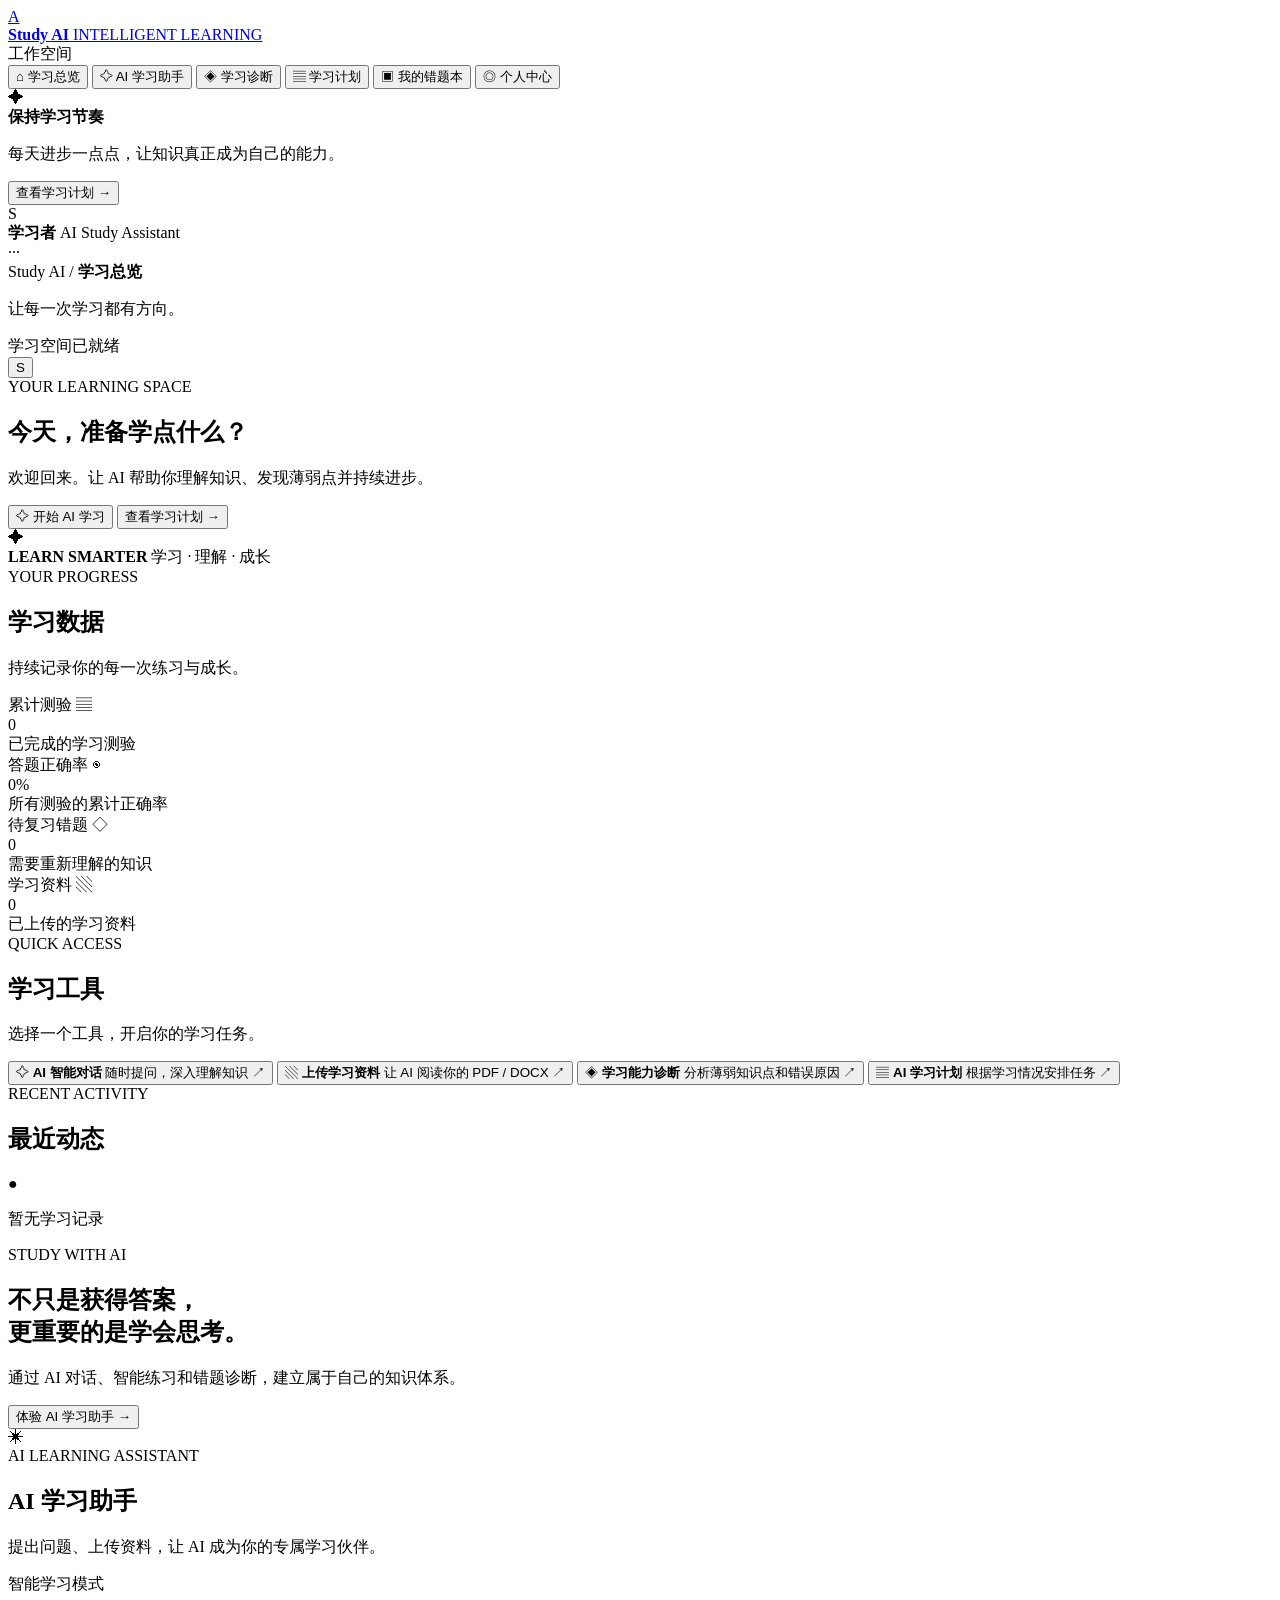
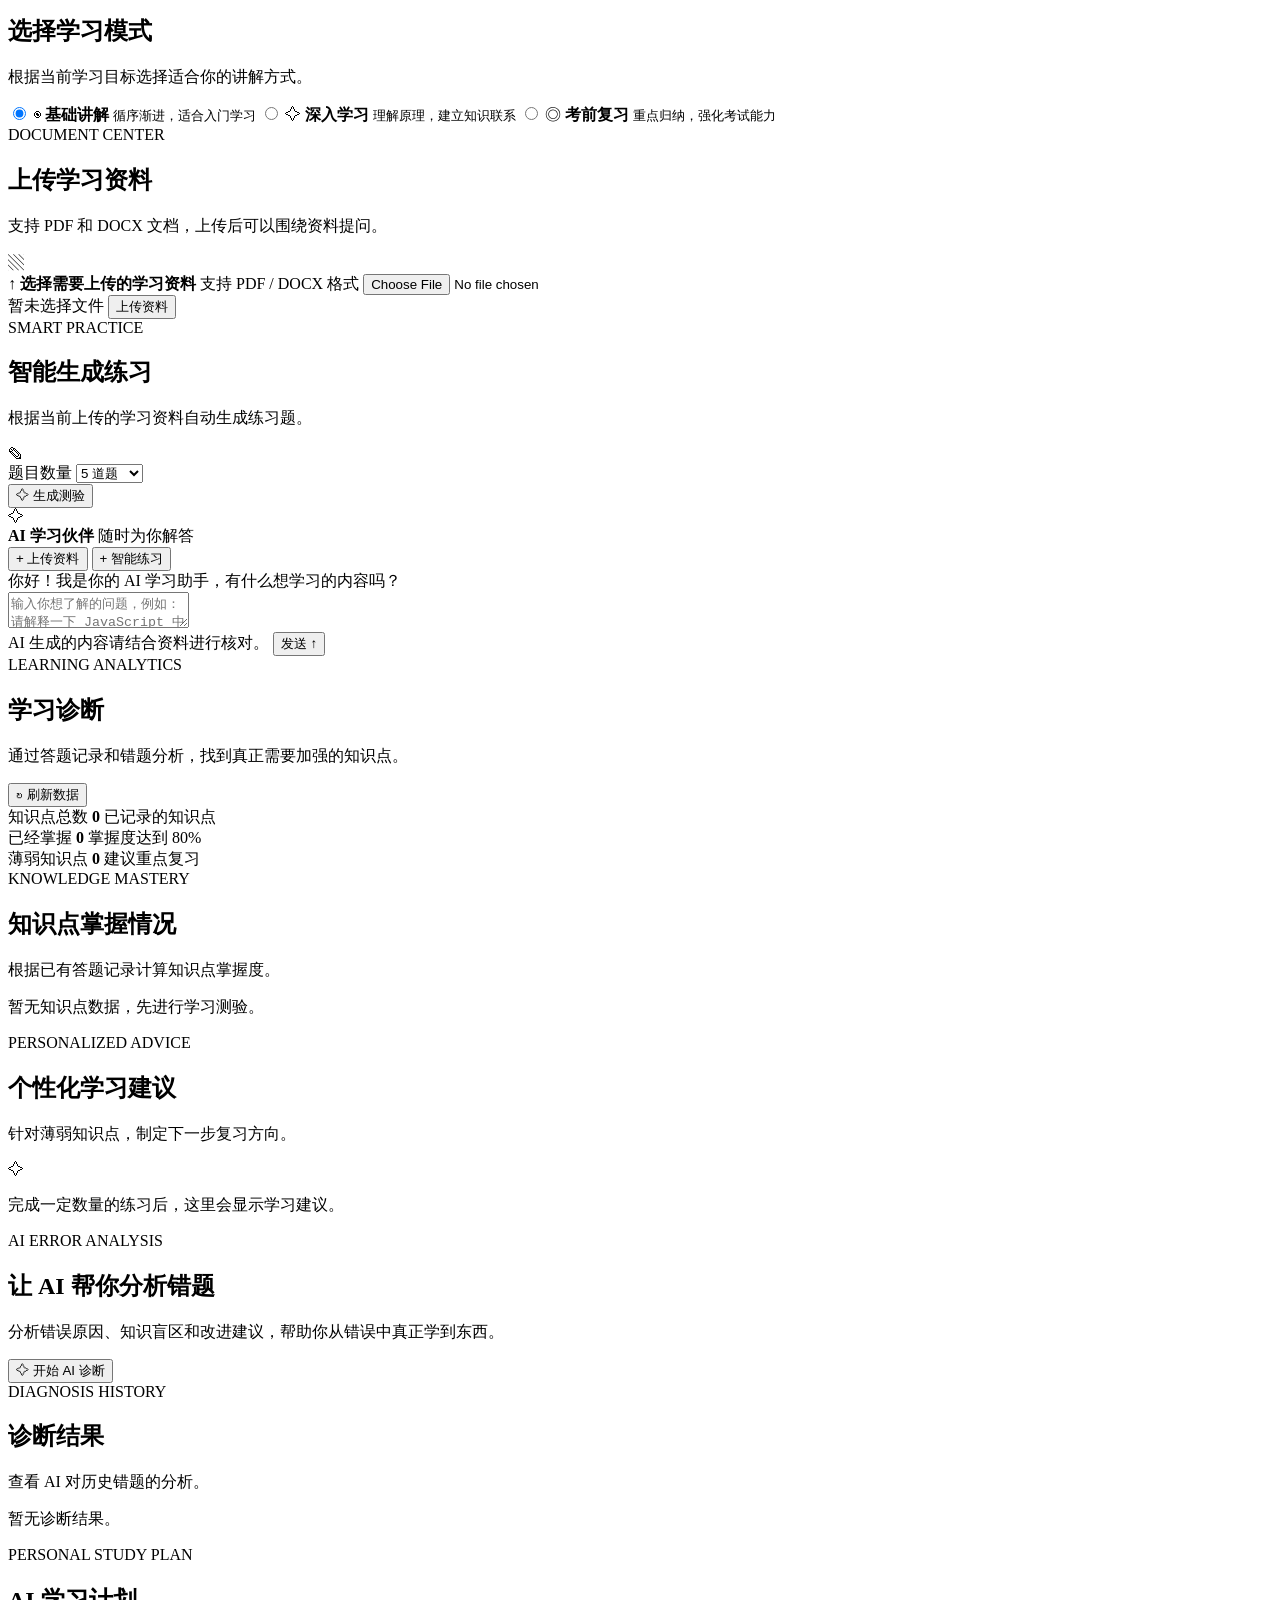
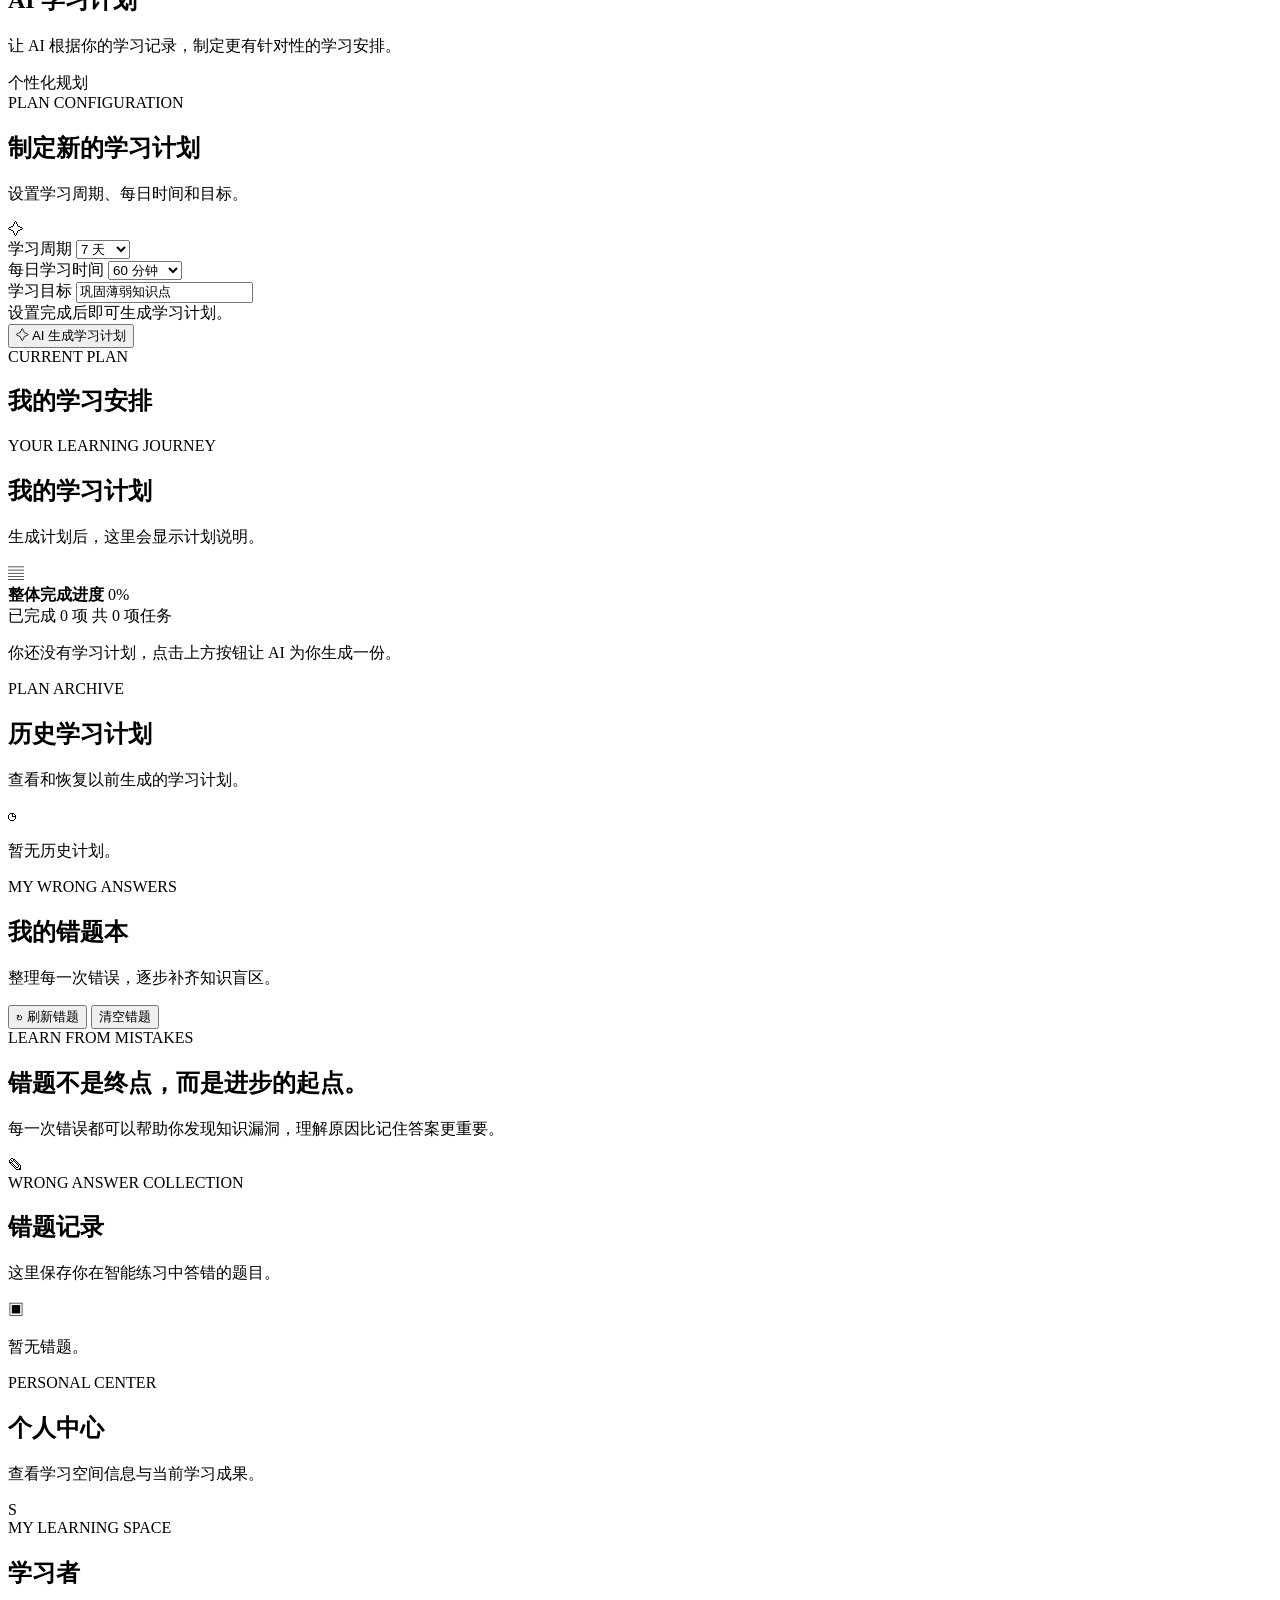
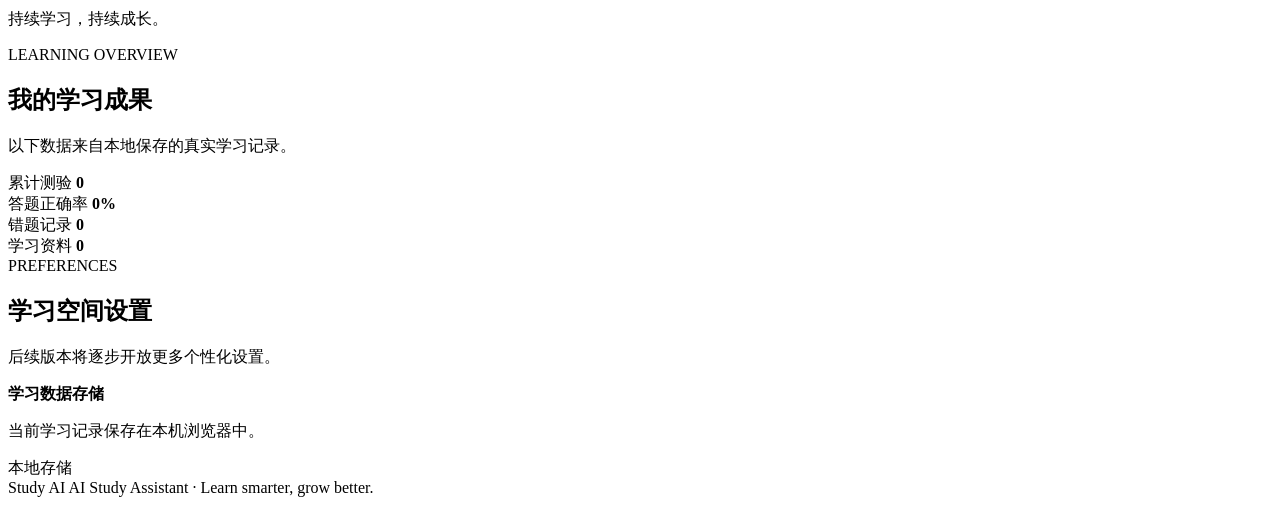
==== frontend/index.html @ ca92a6b2 "Initial commit - AI Study Assistant V1.3" ====
<!DOCTYPE html>
<html lang="zh-CN">
<head>
    <meta charset="UTF-8">
    <meta name="viewport" content="width=device-width, initial-scale=1.0">
    <meta name="theme-color" content="#f6f7fb">
    <title>AI Study Assistant | 智能学习助手</title>
    <link rel="stylesheet" href="/style.css">
</head>

<body>
<div class="app-container">

    <!-- ================= SIDEBAR ================= -->
    <aside class="sidebar">
        <div class="sidebar-top">
            <a class="brand" href="#" data-go="home">
                <div class="brand-icon">A</div>
                <div class="brand-text">
                    <strong>Study AI</strong>
                    <span>INTELLIGENT LEARNING</span>
                </div>
            </a>
        </div>

        <div class="sidebar-section">
            <span class="sidebar-label">工作空间</span>

            <nav class="sidebar-nav">
                <button class="nav-item active" data-page="home">
                    <span class="nav-icon">⌂</span>
                    <span>学习总览</span>
                </button>

                <button class="nav-item" data-page="chat">
                    <span class="nav-icon">✧</span>
                    <span>AI 学习助手</span>
                    <span class="nav-indicator"></span>
                </button>

                <button class="nav-item" data-page="diagnosis">
                    <span class="nav-icon">◈</span>
                    <span>学习诊断</span>
                </button>

                <button class="nav-item" data-page="plan">
                    <span class="nav-icon">▤</span>
                    <span>学习计划</span>
                </button>

                <button class="nav-item" data-page="wrongbook">
                    <span class="nav-icon">▣</span>
                    <span>我的错题本</span>
                </button>

                <button class="nav-item" data-page="profile">
                    <span class="nav-icon">◎</span>
                    <span>个人中心</span>
                </button>
            </nav>
        </div>

        <div class="sidebar-bottom">
            <div class="sidebar-tip">
                <div class="tip-icon">✦</div>
                <strong>保持学习节奏</strong>
                <p>每天进步一点点，让知识真正成为自己的能力。</p>
                <button data-go="plan" class="tip-button">
                    查看学习计划 →
                </button>
            </div>

            <div class="sidebar-user">
                <div class="user-avatar">S</div>
                <div class="user-info">
                    <strong>学习者</strong>
                    <span>AI Study Assistant</span>
                </div>
                <span class="user-menu-icon">···</span>
            </div>
        </div>
    </aside>


    <!-- ================= MAIN CONTENT ================= -->
    <main class="main-content">

        <!-- TOP BAR -->
        <header class="topbar">
            <div class="topbar-left">
                <div class="breadcrumb">
                    <span>Study AI</span>
                    <span class="breadcrumb-separator">/</span>
                    <strong id="current-page-title">学习总览</strong>
                </div>
                <p class="topbar-subtitle">让每一次学习都有方向。</p>
            </div>

            <div class="topbar-right">
                <div class="system-status">
                    <span class="status-dot"></span>
                    <span>学习空间已就绪</span>
                </div>
                <button class="topbar-avatar" data-go="profile" title="个人中心">
                    S
                </button>
            </div>
        </header>


        <!-- ================= HOME PAGE ================= -->
        <section id="home-page" class="page active">

            <div class="welcome-section">
                <div class="welcome-copy">
                    <span class="eyebrow">YOUR LEARNING SPACE</span>
                    <h1>今天，准备学点什么？</h1>
                    <p>欢迎回来。让 AI 帮助你理解知识、发现薄弱点并持续进步。</p>

                    <div class="welcome-actions">
                        <button class="primary-btn" data-go="chat">
                            <span>✧</span> 开始 AI 学习
                        </button>
                        <button class="secondary-btn" data-go="plan">
                            查看学习计划 <span>→</span>
                        </button>
                    </div>
                </div>

                <div class="welcome-decoration">
                    <div class="decoration-orbit orbit-one"></div>
                    <div class="decoration-orbit orbit-two"></div>
                    <div class="decoration-core">
                        <span>✦</span>
                    </div>
                    <div class="decoration-caption">
                        <strong>LEARN SMARTER</strong>
                        <span>学习 · 理解 · 成长</span>
                    </div>
                </div>
            </div>


            <!-- STATISTICS -->
            <div class="section-heading">
                <div>
                    <span class="eyebrow">YOUR PROGRESS</span>
                    <h2>学习数据</h2>
                    <p>持续记录你的每一次练习与成长。</p>
                </div>
            </div>

            <div class="stats-grid">

                <article class="stat-card stat-card-primary">
                    <div class="stat-card-top">
                        <span class="stat-label">累计测验</span>
                        <span class="stat-icon">▤</span>
                    </div>
                    <div class="stat-value" id="stat-quiz-count">0</div>
                    <div class="stat-description">已完成的学习测验</div>
                </article>

                <article class="stat-card">
                    <div class="stat-card-top">
                        <span class="stat-label">答题正确率</span>
                        <span class="stat-icon">◉</span>
                    </div>
                    <div class="stat-value" id="stat-accuracy">0%</div>
                    <div class="stat-description">所有测验的累计正确率</div>
                </article>

                <article class="stat-card">
                    <div class="stat-card-top">
                        <span class="stat-label">待复习错题</span>
                        <span class="stat-icon">◇</span>
                    </div>
                    <div class="stat-value" id="stat-wrong-count">0</div>
                    <div class="stat-description">需要重新理解的知识</div>
                </article>

                <article class="stat-card">
                    <div class="stat-card-top">
                        <span class="stat-label">学习资料</span>
                        <span class="stat-icon">▧</span>
                    </div>
                    <div class="stat-value" id="stat-document-count">0</div>
                    <div class="stat-description">已上传的学习资料</div>
                </article>

            </div>


            <!-- DASHBOARD GRID -->
            <div class="dashboard-grid">

                <section class="panel dashboard-main-panel">
                    <div class="panel-header">
                        <div>
                            <span class="eyebrow">QUICK ACCESS</span>
                            <h2>学习工具</h2>
                            <p>选择一个工具，开启你的学习任务。</p>
                        </div>
                    </div>

                    <div class="quick-action-grid">

                        <button class="quick-action-card" data-go="chat">
                            <span class="quick-action-icon icon-purple">✧</span>
                            <strong>AI 智能对话</strong>
                            <span>随时提问，深入理解知识</span>
                            <span class="quick-action-arrow">↗</span>
                        </button>

                        <button class="quick-action-card" data-go="chat" data-open="upload-panel">
                            <span class="quick-action-icon icon-blue">▧</span>
                            <strong>上传学习资料</strong>
                            <span>让 AI 阅读你的 PDF / DOCX</span>
                            <span class="quick-action-arrow">↗</span>
                        </button>

                        <button class="quick-action-card" data-go="diagnosis">
                            <span class="quick-action-icon icon-orange">◈</span>
                            <strong>学习能力诊断</strong>
                            <span>分析薄弱知识点和错误原因</span>
                            <span class="quick-action-arrow">↗</span>
                        </button>

                        <button class="quick-action-card" data-go="plan">
                            <span class="quick-action-icon icon-green">▤</span>
                            <strong>AI 学习计划</strong>
                            <span>根据学习情况安排任务</span>
                            <span class="quick-action-arrow">↗</span>
                        </button>

                    </div>
                </section>


                <section class="panel activity-panel">
                    <div class="panel-header">
                        <div>
                            <span class="eyebrow">RECENT ACTIVITY</span>
                            <h2>最近动态</h2>
                        </div>
                        <span class="panel-header-mark">●</span>
                    </div>

                    <div id="recent-activity" class="activity-list">
                        <p class="empty-state">暂无学习记录</p>
                    </div>
                </section>

            </div>


            <!-- BOTTOM FEATURE -->
            <section class="home-feature-banner">
                <div class="home-feature-content">
                    <span class="eyebrow">STUDY WITH AI</span>
                    <h2>不只是获得答案，<br>更重要的是学会思考。</h2>
                    <p>通过 AI 对话、智能练习和错题诊断，建立属于自己的知识体系。</p>
                    <button class="banner-button" data-go="chat">
                        体验 AI 学习助手 <span>→</span>
                    </button>
                </div>
                <div class="home-feature-symbol">✳</div>
            </section>

        </section>


        <!-- ================= CHAT PAGE ================= -->
        <section id="chat-page" class="page">

            <div class="page-intro">
                <div>
                    <span class="eyebrow">AI LEARNING ASSISTANT</span>
                    <h1>AI 学习助手</h1>
                    <p>提出问题、上传资料，让 AI 成为你的专属学习伙伴。</p>
                </div>
                <div class="page-intro-badge">
                    <span class="status-dot"></span>
                    智能学习模式
                </div>
            </div>


            <!-- LEARNING MODE -->
            <section class="panel learning-mode-panel">
                <div class="panel-header">
                    <div>
                        <h2>选择学习模式</h2>
                        <p>根据当前学习目标选择适合你的讲解方式。</p>
                    </div>
                </div>

                <div class="learning-mode-options">

                    <label class="learning-mode-option">
                        <input
                            type="radio"
                            name="learning-mode"
                            value="basic"
                            checked
                        >
                        <span class="mode-option-content">
                            <span class="mode-option-icon">◉</span>
                            <span>
                                <strong>基础讲解</strong>
                                <small>循序渐进，适合入门学习</small>
                            </span>
                        </span>
                    </label>

                    <label class="learning-mode-option">
                        <input
                            type="radio"
                            name="learning-mode"
                            value="advanced"
                        >
                        <span class="mode-option-content">
                            <span class="mode-option-icon">✧</span>
                            <span>
                                <strong>深入学习</strong>
                                <small>理解原理，建立知识联系</small>
                            </span>
                        </span>
                    </label>

                    <label class="learning-mode-option">
                        <input
                            type="radio"
                            name="learning-mode"
                            value="exam"
                        >
                        <span class="mode-option-content">
                            <span class="mode-option-icon">◎</span>
                            <span>
                                <strong>考前复习</strong>
                                <small>重点归纳，强化考试能力</small>
                            </span>
                        </span>
                    </label>

                </div>
            </section>


            <!-- UPLOAD PANEL -->
            <section id="upload-panel" class="panel upload-panel hidden">
                <div class="panel-header">
                    <div>
                        <span class="eyebrow">DOCUMENT CENTER</span>
                        <h2>上传学习资料</h2>
                        <p>支持 PDF 和 DOCX 文档，上传后可以围绕资料提问。</p>
                    </div>
                    <span class="panel-icon">▧</span>
                </div>

                <form id="upload-form">
                    <label class="upload-dropzone" for="file-input">
                        <span class="upload-dropzone-icon">↑</span>
                        <strong>选择需要上传的学习资料</strong>
                        <span>支持 PDF / DOCX 格式</span>
                        <input
                            type="file"
                            id="file-input"
                            accept=".pdf,.docx"
                        >
                    </label>

                    <div class="upload-actions">
                        <span id="upload-status" class="form-status">
                            暂未选择文件
                        </span>
                        <button type="submit" id="upload-btn" class="primary-btn">
                            上传资料
                        </button>
                    </div>
                </form>
            </section>


            <!-- QUIZ PANEL -->
            <section id="quiz-panel" class="panel quiz-generator-panel hidden">
                <div class="panel-header">
                    <div>
                        <span class="eyebrow">SMART PRACTICE</span>
                        <h2>智能生成练习</h2>
                        <p>根据当前上传的学习资料自动生成练习题。</p>
                    </div>
                    <span class="panel-icon">✎</span>
                </div>

                <div class="quiz-generator-controls">
                    <div class="form-group">
                        <label for="quiz-count">题目数量</label>
                        <select id="quiz-count">
                            <option value="5">5 道题</option>
                            <option value="8">8 道题</option>
                            <option value="10">10 道题</option>
                        </select>
                    </div>

                    <button id="generate-quiz-btn" class="primary-btn" type="button">
                        ✧ 生成测验
                    </button>
                </div>

                <div id="quiz-status" class="form-status"></div>
                <div id="quiz-container"></div>
            </section>


            <!-- CHAT PANEL -->
            <section class="panel chat-panel">
                <div class="chat-panel-heading">
                    <div class="chat-assistant-profile">
                        <div class="assistant-avatar">✧</div>
                        <div>
                            <strong>AI 学习伙伴</strong>
                            <span><i class="status-dot"></i> 随时为你解答</span>
                        </div>
                    </div>

                    <div class="chat-heading-actions">
                        <button
                            type="button"
                            class="chat-tool-button"
                            data-open="upload-panel"
                        >
                            + 上传资料
                        </button>
                        <button
                            type="button"
                            class="chat-tool-button"
                            data-open="quiz-panel"
                        >
                            + 智能练习
                        </button>
                    </div>
                </div>

                <div id="chat-box" class="chat-box">
                    <div class="message assistant-message">
                        <div class="message-content">
                            你好！我是你的 AI 学习助手，有什么想学习的内容吗？
                        </div>
                    </div>
                </div>

                <form id="chat-form" class="chat-input-area">
                    <div class="chat-input-wrapper">
                        <textarea
                            id="message"
                            rows="2"
                            placeholder="输入你想了解的问题，例如：请解释一下 JavaScript 中的闭包……"
                            required
                        ></textarea>

                        <div class="chat-input-bottom">
                            <span class="chat-input-hint">
                                AI 生成的内容请结合资料进行核对。
                            </span>
                            <button type="submit" id="send-btn" class="send-btn">
                                发送 <span>↑</span>
                            </button>
                        </div>
                    </div>
                </form>
            </section>

        </section>


        <!-- ================= DIAGNOSIS PAGE ================= -->
        <section id="diagnosis-page" class="page">

            <div class="page-intro">
                <div>
                    <span class="eyebrow">LEARNING ANALYTICS</span>
                    <h1>学习诊断</h1>
                    <p>通过答题记录和错题分析，找到真正需要加强的知识点。</p>
                </div>

                <button id="refresh-diagnosis-btn" class="secondary-btn">
                    ↻ 刷新数据
                </button>
            </div>


            <!-- DIAGNOSIS OVERVIEW -->
            <div class="diagnosis-overview-grid">

                <article class="diagnosis-overview-card">
                    <span class="overview-card-label">知识点总数</span>
                    <strong id="diagnosis-point-count">0</strong>
                    <span class="overview-card-description">已记录的知识点</span>
                </article>

                <article class="diagnosis-overview-card overview-success">
                    <span class="overview-card-label">已经掌握</span>
                    <strong id="diagnosis-mastered-count">0</strong>
                    <span class="overview-card-description">掌握度达到 80%</span>
                </article>

                <article class="diagnosis-overview-card overview-warning">
                    <span class="overview-card-label">薄弱知识点</span>
                    <strong id="diagnosis-weak-count">0</strong>
                    <span class="overview-card-description">建议重点复习</span>
                </article>

            </div>


            <!-- KNOWLEDGE STATS -->
            <section class="panel">
                <div class="panel-header">
                    <div>
                        <span class="eyebrow">KNOWLEDGE MASTERY</span>
                        <h2>知识点掌握情况</h2>
                        <p>根据已有答题记录计算知识点掌握度。</p>
                    </div>
                </div>

                <div id="knowledge-list" class="knowledge-list">
                    <p class="empty-state">暂无知识点数据，先进行学习测验。</p>
                </div>
            </section>


            <!-- RECOMMENDATIONS -->
            <section class="panel">
                <div class="panel-header">
                    <div>
                        <span class="eyebrow">PERSONALIZED ADVICE</span>
                        <h2>个性化学习建议</h2>
                        <p>针对薄弱知识点，制定下一步复习方向。</p>
                    </div>
                    <span class="panel-icon">✧</span>
                </div>

                <div id="recommendation-list" class="recommendation-list">
                    <p class="empty-state">完成一定数量的练习后，这里会显示学习建议。</p>
                </div>
            </section>


            <!-- AI DIAGNOSIS -->
            <section class="panel diagnosis-action-panel">
                <div class="diagnosis-action-copy">
                    <span class="eyebrow">AI ERROR ANALYSIS</span>
                    <h2>让 AI 帮你分析错题</h2>
                    <p>分析错误原因、知识盲区和改进建议，帮助你从错误中真正学到东西。</p>
                    <div id="diagnosis-status" class="form-status"></div>
                </div>

                <button id="run-diagnosis-btn" class="primary-btn" type="button">
                    ✧ 开始 AI 诊断
                </button>
            </section>


            <!-- DIAGNOSIS RESULTS -->
            <section class="panel">
                <div class="panel-header">
                    <div>
                        <span class="eyebrow">DIAGNOSIS HISTORY</span>
                        <h2>诊断结果</h2>
                        <p>查看 AI 对历史错题的分析。</p>
                    </div>
                </div>

                <div id="diagnosis-results" class="diagnosis-results">
                    <p class="empty-state">暂无诊断结果。</p>
                </div>
            </section>

        </section>


        <!-- ================= STUDY PLAN PAGE ================= -->
        <section id="plan-page" class="page">

            <div class="page-intro">
                <div>
                    <span class="eyebrow">PERSONAL STUDY PLAN</span>
                    <h1>AI 学习计划</h1>
                    <p>让 AI 根据你的学习记录，制定更有针对性的学习安排。</p>
                </div>
                <div class="page-intro-badge">
                    <span class="status-dot"></span>
                    个性化规划
                </div>
            </div>


            <!-- PLAN SETTINGS -->
            <section class="panel plan-settings-panel">
                <div class="panel-header">
                    <div>
                        <span class="eyebrow">PLAN CONFIGURATION</span>
                        <h2>制定新的学习计划</h2>
                        <p>设置学习周期、每日时间和目标。</p>
                    </div>
                    <span class="panel-icon">✧</span>
                </div>

                <div class="plan-settings">

                    <div class="plan-setting-item">
                        <label for="plan-days">学习周期</label>
                        <select id="plan-days">
                            <option value="3">3 天</option>
                            <option value="7" selected>7 天</option>
                            <option value="10">10 天</option>
                            <option value="14">14 天</option>
                        </select>
                    </div>

                    <div class="plan-setting-item">
                        <label for="plan-daily-minutes">每日学习时间</label>
                        <select id="plan-daily-minutes">
                            <option value="30">30 分钟</option>
                            <option value="60" selected>60 分钟</option>
                            <option value="90">90 分钟</option>
                            <option value="120">120 分钟</option>
                            <option value="180">180 分钟</option>
                        </select>
                    </div>

                    <div class="plan-setting-item plan-goal-setting">
                        <label for="plan-goal">学习目标</label>
                        <input
                            type="text"
                            id="plan-goal"
                            value="巩固薄弱知识点"
                            placeholder="例如：掌握 JavaScript 基础知识"
                        >
                    </div>

                </div>

                <div class="plan-generate-actions">
                    <div id="plan-status" class="form-status">
                        设置完成后即可生成学习计划。
                    </div>

                    <button id="generate-plan-btn" class="primary-btn" type="button">
                        ✧ AI 生成学习计划
                    </button>
                </div>
            </section>


            <!-- CURRENT PLAN -->
            <section class="current-plan-section">

                <div class="section-heading">
                    <div>
                        <span class="eyebrow">CURRENT PLAN</span>
                        <h2>我的学习安排</h2>
                    </div>
                </div>

                <section class="panel current-plan-overview">

                    <div class="current-plan-heading">
                        <div>
                            <span class="eyebrow">YOUR LEARNING JOURNEY</span>
                            <h2 id="plan-title">我的学习计划</h2>
                            <p id="plan-summary">生成计划后，这里会显示计划说明。</p>
                        </div>
                        <div class="plan-overview-symbol">▤</div>
                    </div>

                    <div class="plan-progress-overview">
                        <div class="plan-progress-info">
                            <strong>整体完成进度</strong>
                            <span id="plan-progress-text">0%</span>
                        </div>

                        <div class="plan-progress-track">
                            <div
                                id="plan-progress-fill"
                                class="plan-progress-fill"
                                style="width: 0%"
                            ></div>
                        </div>

                        <div class="plan-progress-footer">
                            <span id="plan-completed-count">已完成 0 项</span>
                            <span id="plan-total-count">共 0 项任务</span>
                        </div>
                    </div>

                </section>

                <div id="plan-container" class="plan-container">
                    <div class="panel">
                        <p class="empty-state">
                            你还没有学习计划，点击上方按钮让 AI 为你生成一份。
                        </p>
                    </div>
                </div>

            </section>


            <!-- PLAN HISTORY -->
            <section class="panel plan-history-panel">
                <div class="panel-header">
                    <div>
                        <span class="eyebrow">PLAN ARCHIVE</span>
                        <h2>历史学习计划</h2>
                        <p>查看和恢复以前生成的学习计划。</p>
                    </div>
                    <span class="panel-icon">◷</span>
                </div>

                <div id="plan-history-container" class="plan-history-container">
                    <p class="empty-state">暂无历史计划。</p>
                </div>
            </section>

        </section>


        <!-- ================= WRONGBOOK PAGE ================= -->
        <section id="wrongbook-page" class="page">

            <div class="page-intro">
                <div>
                    <span class="eyebrow">MY WRONG ANSWERS</span>
                    <h1>我的错题本</h1>
                    <p>整理每一次错误，逐步补齐知识盲区。</p>
                </div>

                <div class="wrongbook-header-actions">
                    <button id="show-wrongbook-btn" class="secondary-btn">
                        ↻ 刷新错题
                    </button>
                    <button id="clear-wrongbook-btn" class="danger-btn">
                        清空错题
                    </button>
                </div>
            </div>


            <section class="wrongbook-intro-card">
                <div>
                    <span class="eyebrow">LEARN FROM MISTAKES</span>
                    <h2>错题不是终点，而是进步的起点。</h2>
                    <p>每一次错误都可以帮助你发现知识漏洞，理解原因比记住答案更重要。</p>
                </div>
                <div class="wrongbook-decoration">✎</div>
            </section>


            <section class="panel">
                <div class="panel-header">
                    <div>
                        <span class="eyebrow">WRONG ANSWER COLLECTION</span>
                        <h2>错题记录</h2>
                        <p>这里保存你在智能练习中答错的题目。</p>
                    </div>
                    <span class="panel-icon">▣</span>
                </div>

                <div id="wrongbook-status" class="form-status"></div>

                <div id="wrongbook-container" class="wrongbook-container">
                    <p class="empty-state">暂无错题。</p>
                </div>
            </section>

        </section>


        <!-- ================= PROFILE PAGE ================= -->
        <section id="profile-page" class="page">

            <div class="page-intro">
                <div>
                    <span class="eyebrow">PERSONAL CENTER</span>
                    <h1>个人中心</h1>
                    <p>查看学习空间信息与当前学习成果。</p>
                </div>
            </div>

            <section class="panel profile-hero">
                <div class="profile-avatar-large">S</div>
                <div class="profile-hero-info">
                    <span class="eyebrow">MY LEARNING SPACE</span>
                    <h2>学习者</h2>
                    <p>持续学习，持续成长。</p>
                </div>
            </section>

            <section class="panel">
                <div class="panel-header">
                    <div>
                        <span class="eyebrow">LEARNING OVERVIEW</span>
                        <h2>我的学习成果</h2>
                        <p>以下数据来自本地保存的真实学习记录。</p>
                    </div>
                </div>

                <div class="profile-data-grid">
                    <div class="profile-data-item">
                        <span>累计测验</span>
                        <strong id="profile-quiz-count">0</strong>
                    </div>
                    <div class="profile-data-item">
                        <span>答题正确率</span>
                        <strong id="profile-accuracy">0%</strong>
                    </div>
                    <div class="profile-data-item">
                        <span>错题记录</span>
                        <strong id="profile-wrong-count">0</strong>
                    </div>
                    <div class="profile-data-item">
                        <span>学习资料</span>
                        <strong id="profile-document-count">0</strong>
                    </div>
                </div>
            </section>

            <section class="panel">
                <div class="panel-header">
                    <div>
                        <span class="eyebrow">PREFERENCES</span>
                        <h2>学习空间设置</h2>
                        <p>后续版本将逐步开放更多个性化设置。</p>
                    </div>
                </div>

                <div class="profile-setting-row">
                    <div>
                        <strong>学习数据存储</strong>
                        <p>当前学习记录保存在本机浏览器中。</p>
                    </div>
                    <span class="setting-status">本地存储</span>
                </div>
            </section>

        </section>


        <!-- FOOTER -->
        <footer class="app-footer">
            <span>Study AI</span>
            <span>AI Study Assistant · Learn smarter, grow better.</span>
        </footer>

    </main>
</div>

<script src="/script.js"></script>
<script src="/navigation.js"></script>

</body>
</html>
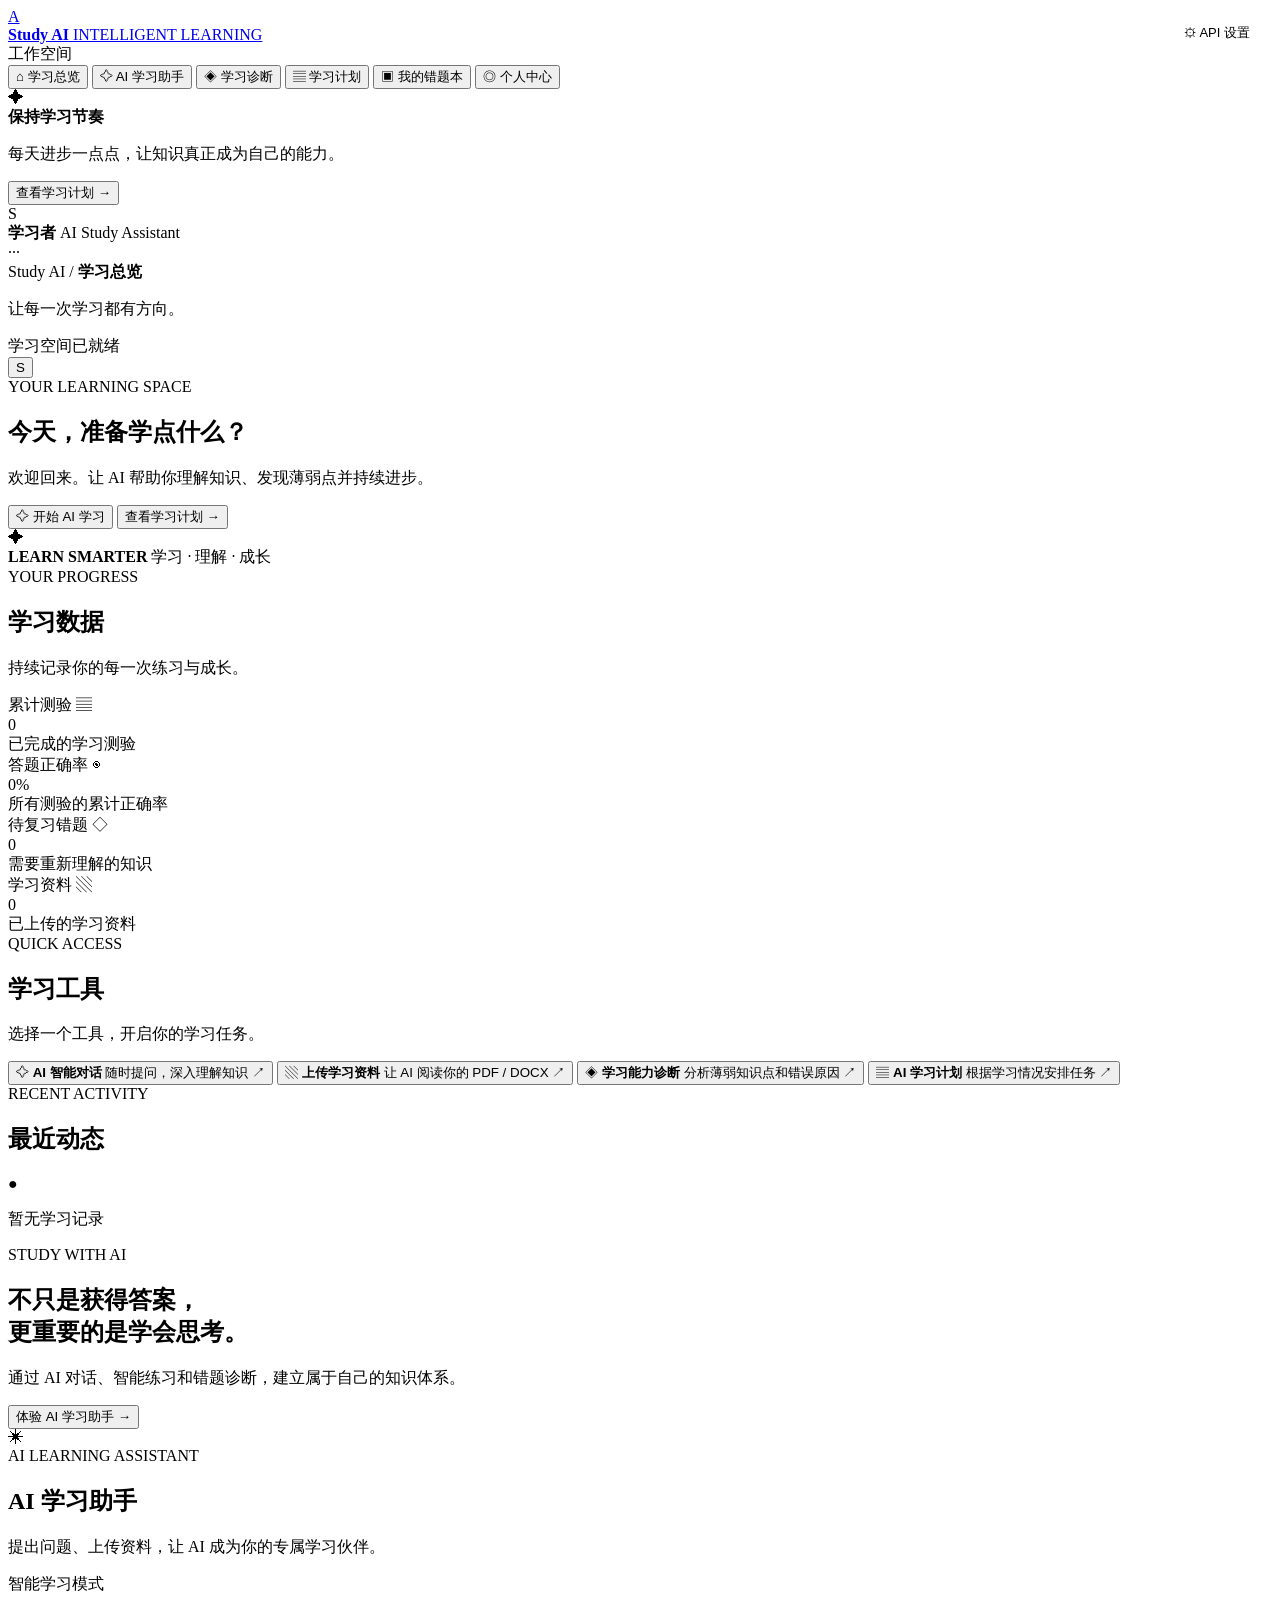
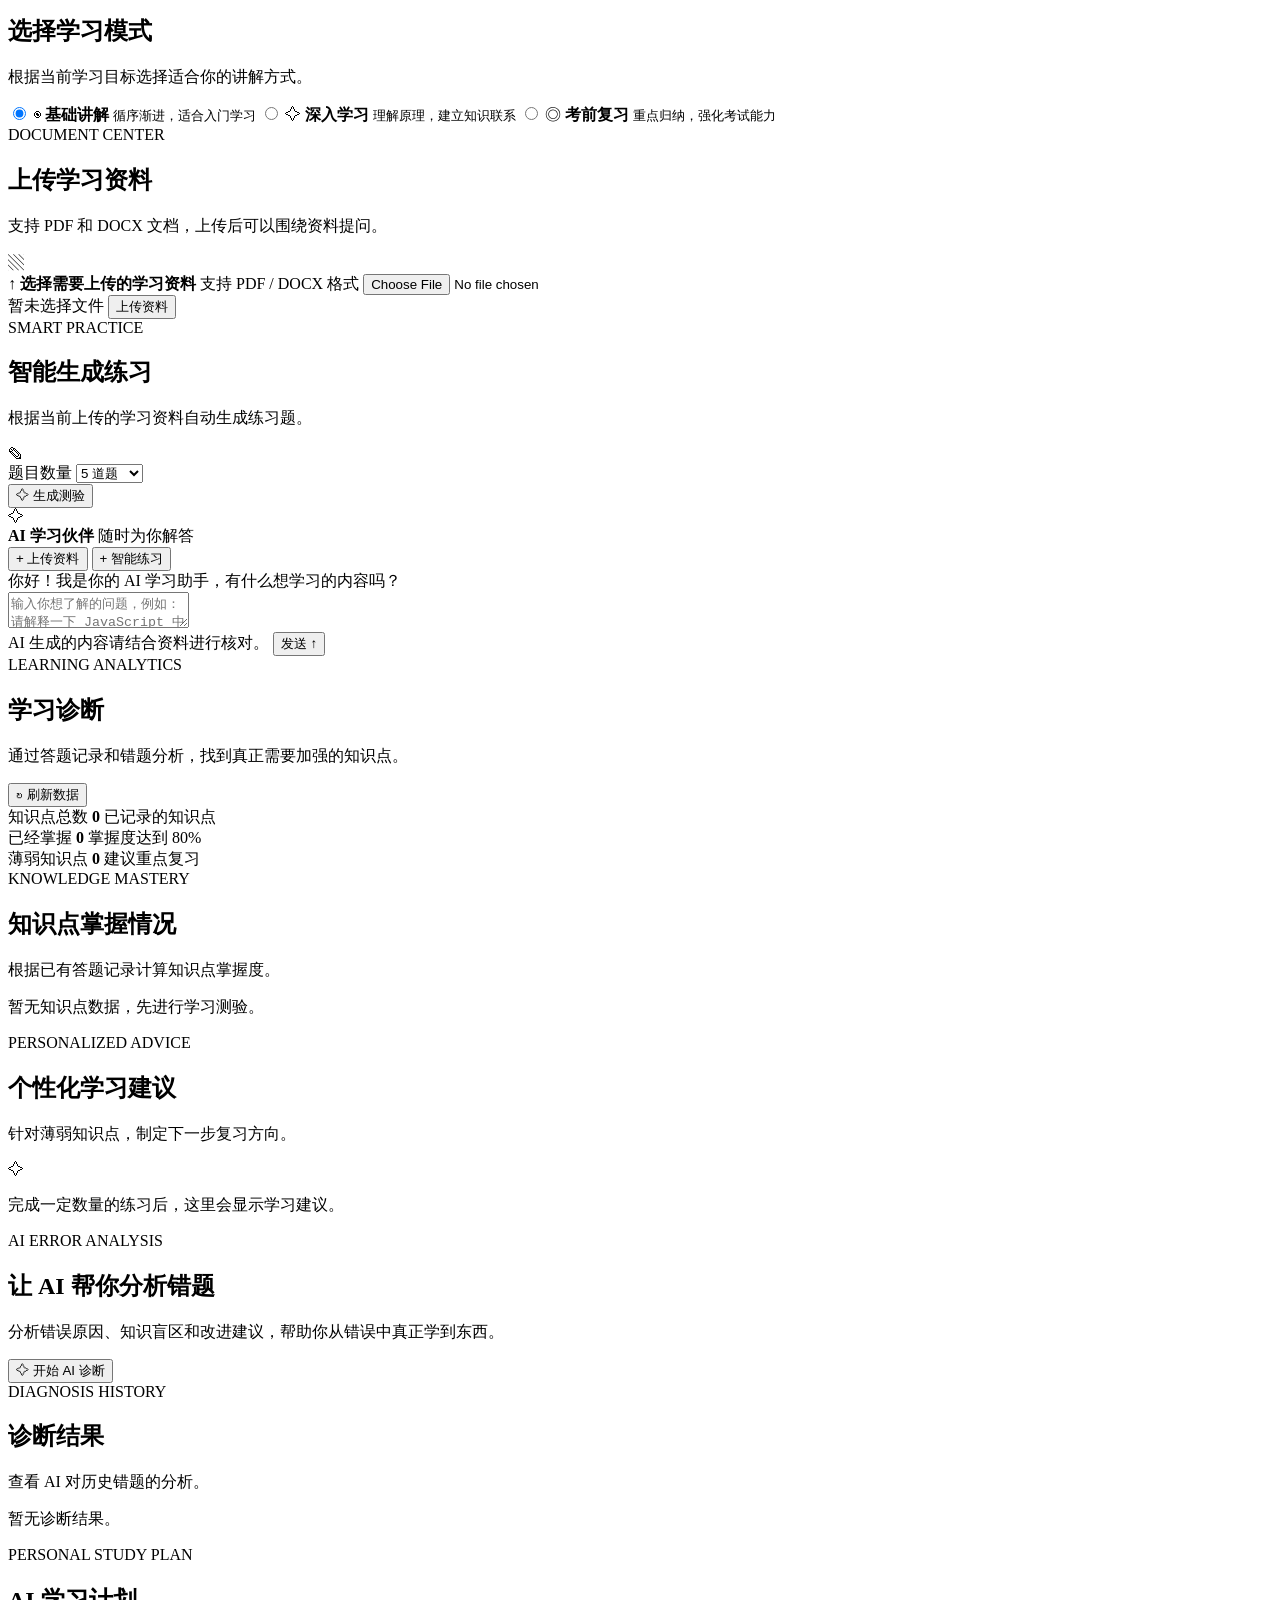
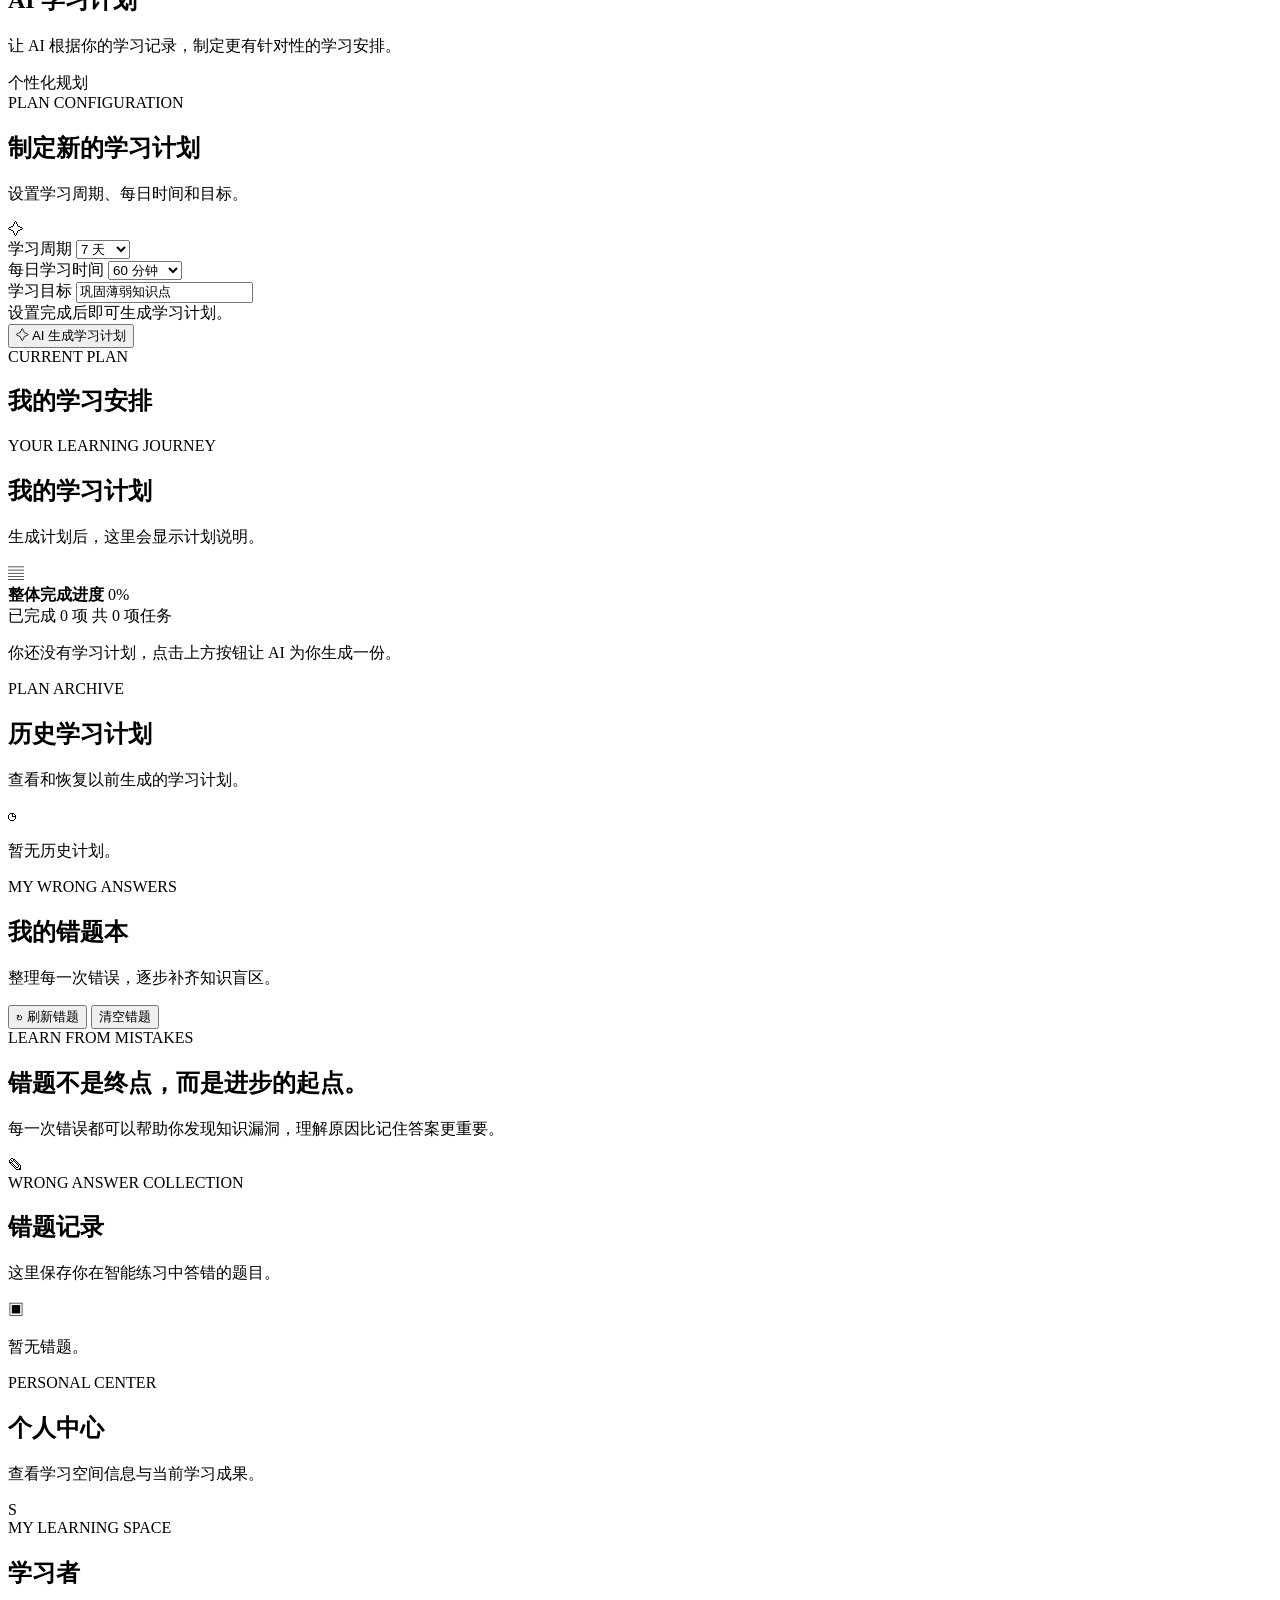
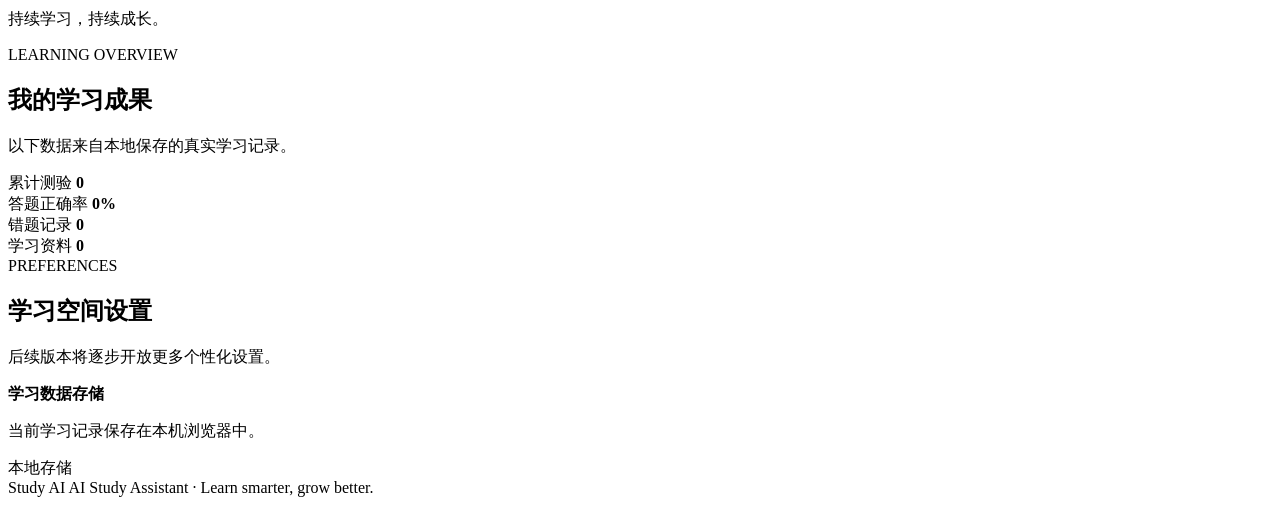
==== commit 06550621: "Add BYOK mode (V1.3.1): users provide their own DeepSeek API key via X-User-API-Key header; server k" ====
--- a/frontend/index.html
+++ b/frontend/index.html
@@ -858,7 +858,31 @@
     </main>
 </div>
 
-<script src="/script.js"></script>
+<!-- BYOK：用户自带 API 密钥设置 -->
+<button id="apiKeySettingsBtn" title="API 设置"
+    style="position:fixed; top:16px; right:16px; z-index:1200; border:1px solid var(--border-strong); background:var(--surface); color:var(--text-secondary); border-radius:999px; padding:8px 14px; font-size:13px; cursor:pointer;">
+    ⚙ API 设置
+</button>
+
+<div id="apiKeyModal"
+    style="display:none; position:fixed; inset:0; z-index:1300; background:rgba(20,20,35,0.5); align-items:center; justify-content:center;">
+    <div style="background:var(--surface); color:var(--text-primary); border-radius:var(--radius-lg); max-width:440px; width:90%; padding:26px; box-shadow:0 18px 50px rgba(0,0,0,0.25);">
+        <h3 style="margin:0 0 10px; font-size:18px;">API 设置</h3>
+        <p style="margin:0 0 14px; font-size:13px; line-height:1.7; color:var(--text-secondary);">
+            本站使用<strong>你自己的 DeepSeek API 密钥</strong>：密钥只保存在你当前浏览器的本地，AI 调用费用由你自己的账户承担。
+            获取密钥：<a href="https://platform.deepseek.com/api_keys" target="_blank" rel="noopener" style="color:var(--primary);">DeepSeek 开放平台</a>
+        </p>
+        <input id="userApiKeyInput" type="password" placeholder="sk-..."
+            style="width:100%; box-sizing:border-box; border:1px solid var(--border-strong); border-radius:var(--radius-sm); padding:10px 12px; font-size:14px; background:var(--surface-soft); color:var(--text-primary);" />
+        <p id="apiKeyStatus" style="margin:10px 0 0; font-size:13px; color:var(--text-secondary);"></p>
+        <div style="display:flex; gap:10px; justify-content:flex-end; margin-top:18px;">
+            <button id="closeApiKeyModalBtn"
+                style="border:1px solid var(--border-strong); background:transparent; color:var(--text-secondary); border-radius:var(--radius-sm); padding:9px 16px; font-size:14px; cursor:pointer;">关闭</button>
+            <button id="saveUserApiKeyBtn"
+                style="border:none; background:var(--primary); color:#fff; border-radius:var(--radius-sm); padding:9px 18px; font-size:14px; cursor:pointer;">保存</button>
+        </div>
+    </div>
+</div>
 <script src="/navigation.js"></script>
 
 </body>
